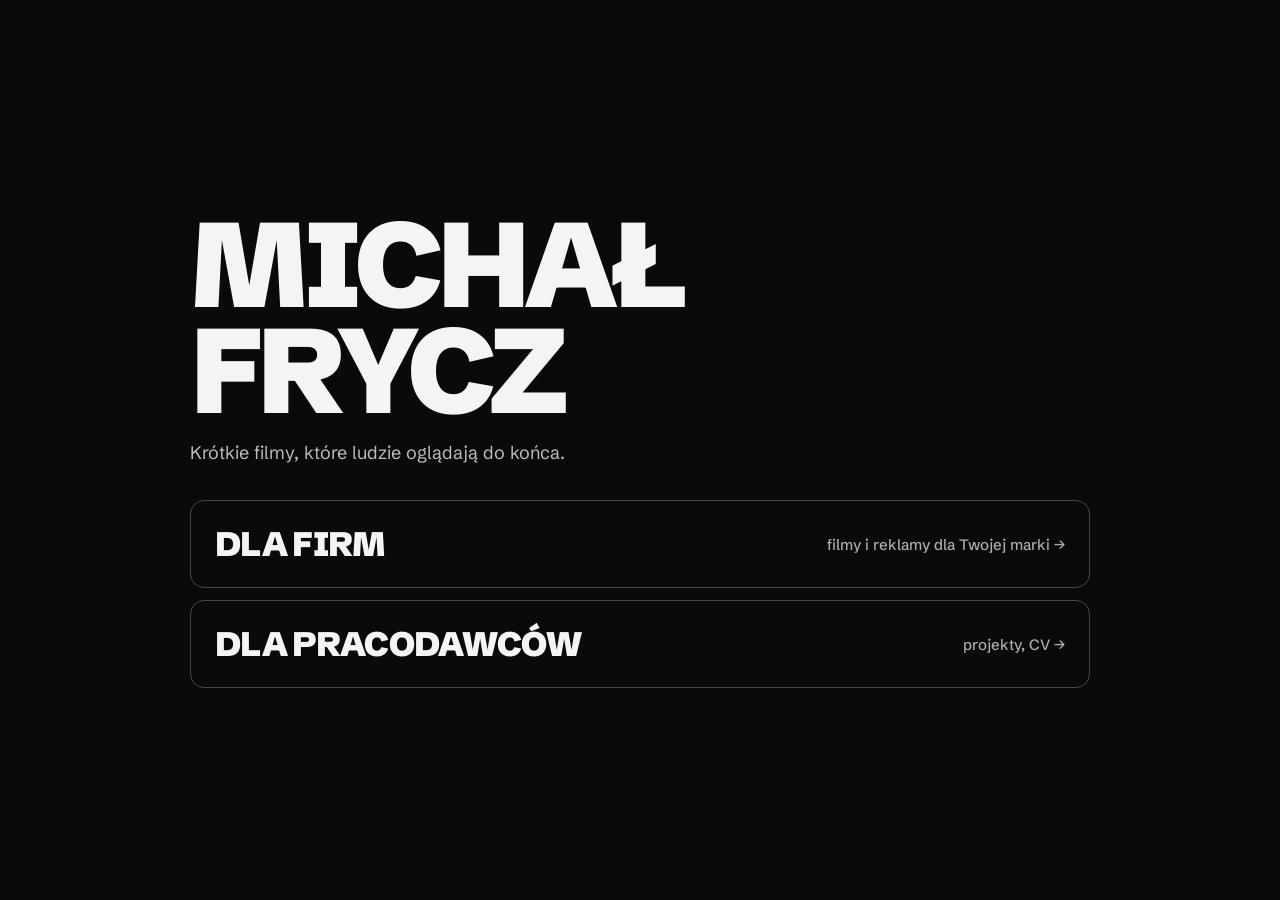
==== index.html @ d971e0fc "Portfolio Michała Frycza – pierwsza publikacja Co-Authored-By: Claude Opus 5.5 <noreply@anthropic.co" ====
<!doctype html><html lang="pl"><head><meta charset="utf-8">
<meta name="robots" content="noindex, nofollow"><meta name="viewport" content="width=device-width, initial-scale=1">
<title>Michał Frycz – portfolio</title>
<link href="https://fonts.googleapis.com/css2?family=Schibsted+Grotesk:wght@500;900&display=swap" rel="stylesheet">
<style>:root{--tlo:#0a0a0a;--txt:#f4f4f2;--szary:#8a8a86}*{box-sizing:border-box;margin:0}html{background:var(--tlo);color:var(--txt);font-family:"Schibsted Grotesk",sans-serif}
body{min-height:100vh;display:grid;place-items:center;padding:24px 16px}main{width:min(900px,100%)}
h1{font:900 clamp(48px,10vw,120px)/.88 "Schibsted Grotesk";letter-spacing:-.045em;text-transform:uppercase}
p{color:#bdbdb8;margin:18px 0 36px;font-size:18px}nav{display:grid;gap:12px}
a{display:flex;justify-content:space-between;align-items:center;border:1px solid rgba(244,244,242,.25);border-radius:14px;padding:22px 24px;color:inherit;text-decoration:none;font:900 clamp(22px,3vw,34px) "Schibsted Grotesk";text-transform:uppercase;letter-spacing:-.02em;transition:background .2s,color .2s}
a:hover,a:focus-visible{background:var(--txt);color:var(--tlo);outline:none}a span{font:500 15px "Schibsted Grotesk";text-transform:none;letter-spacing:0;color:inherit;opacity:.7}</style></head>
<body><main><h1>Michał<br>Frycz</h1><p>Krótkie filmy, które ludzie oglądają do końca.</p>
<nav><a href="firmy/">Dla firm <span>filmy i reklamy dla Twojej marki →</span></a><a href="praca/">Dla pracodawców <span>projekty, CV →</span></a></nav></main></body></html>
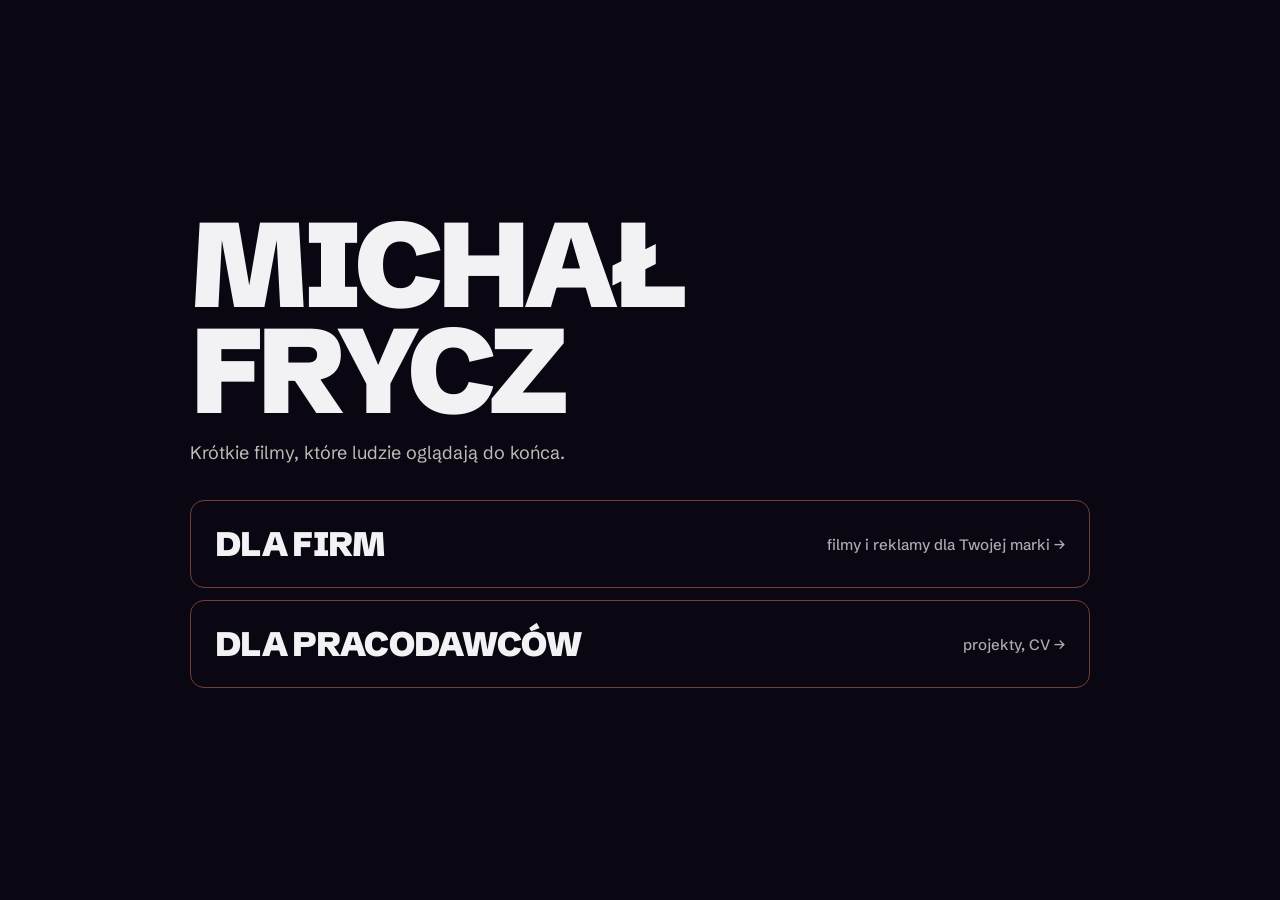
==== commit 4e886fb0: "Aktualizacja portfolio Co-Authored-By: Claude Opus 5.5 <noreply@anthropic.com>" ====
--- a/index.html
+++ b/index.html
@@ -2,11 +2,11 @@
 <meta name="robots" content="noindex, nofollow"><meta name="viewport" content="width=device-width, initial-scale=1">
 <title>Michał Frycz – portfolio</title>
 <link href="https://fonts.googleapis.com/css2?family=Schibsted+Grotesk:wght@500;900&display=swap" rel="stylesheet">
-<style>:root{--tlo:#0a0a0a;--txt:#f4f4f2;--szary:#8a8a86}*{box-sizing:border-box;margin:0}html{background:var(--tlo);color:var(--txt);font-family:"Schibsted Grotesk",sans-serif}
+<style>:root{--tlo:#0b0712;--txt:#f2f1f4;--szary:#91899f}*{box-sizing:border-box;margin:0}html{background:var(--tlo);color:var(--txt);font-family:"Schibsted Grotesk",sans-serif}
 body{min-height:100vh;display:grid;place-items:center;padding:24px 16px}main{width:min(900px,100%)}
 h1{font:900 clamp(48px,10vw,120px)/.88 "Schibsted Grotesk";letter-spacing:-.045em;text-transform:uppercase}
 p{color:#bdbdb8;margin:18px 0 36px;font-size:18px}nav{display:grid;gap:12px}
-a{display:flex;justify-content:space-between;align-items:center;border:1px solid rgba(244,244,242,.25);border-radius:14px;padding:22px 24px;color:inherit;text-decoration:none;font:900 clamp(22px,3vw,34px) "Schibsted Grotesk";text-transform:uppercase;letter-spacing:-.02em;transition:background .2s,color .2s}
-a:hover,a:focus-visible{background:var(--txt);color:var(--tlo);outline:none}a span{font:500 15px "Schibsted Grotesk";text-transform:none;letter-spacing:0;color:inherit;opacity:.7}</style></head>
+a{display:flex;justify-content:space-between;align-items:center;border:1px solid rgba(182,102,68,.6);border-radius:14px;padding:22px 24px;color:inherit;text-decoration:none;font:900 clamp(22px,3vw,34px) "Schibsted Grotesk";text-transform:uppercase;letter-spacing:-.02em;transition:background .2s,color .2s}
+a:hover,a:focus-visible{background:#2b1810;color:#fff;box-shadow:inset 0 0 0 1px #b66644;outline:none}a span{font:500 15px "Schibsted Grotesk";text-transform:none;letter-spacing:0;color:inherit;opacity:.7}</style></head>
 <body><main><h1>Michał<br>Frycz</h1><p>Krótkie filmy, które ludzie oglądają do końca.</p>
 <nav><a href="firmy/">Dla firm <span>filmy i reklamy dla Twojej marki →</span></a><a href="praca/">Dla pracodawców <span>projekty, CV →</span></a></nav></main></body></html>
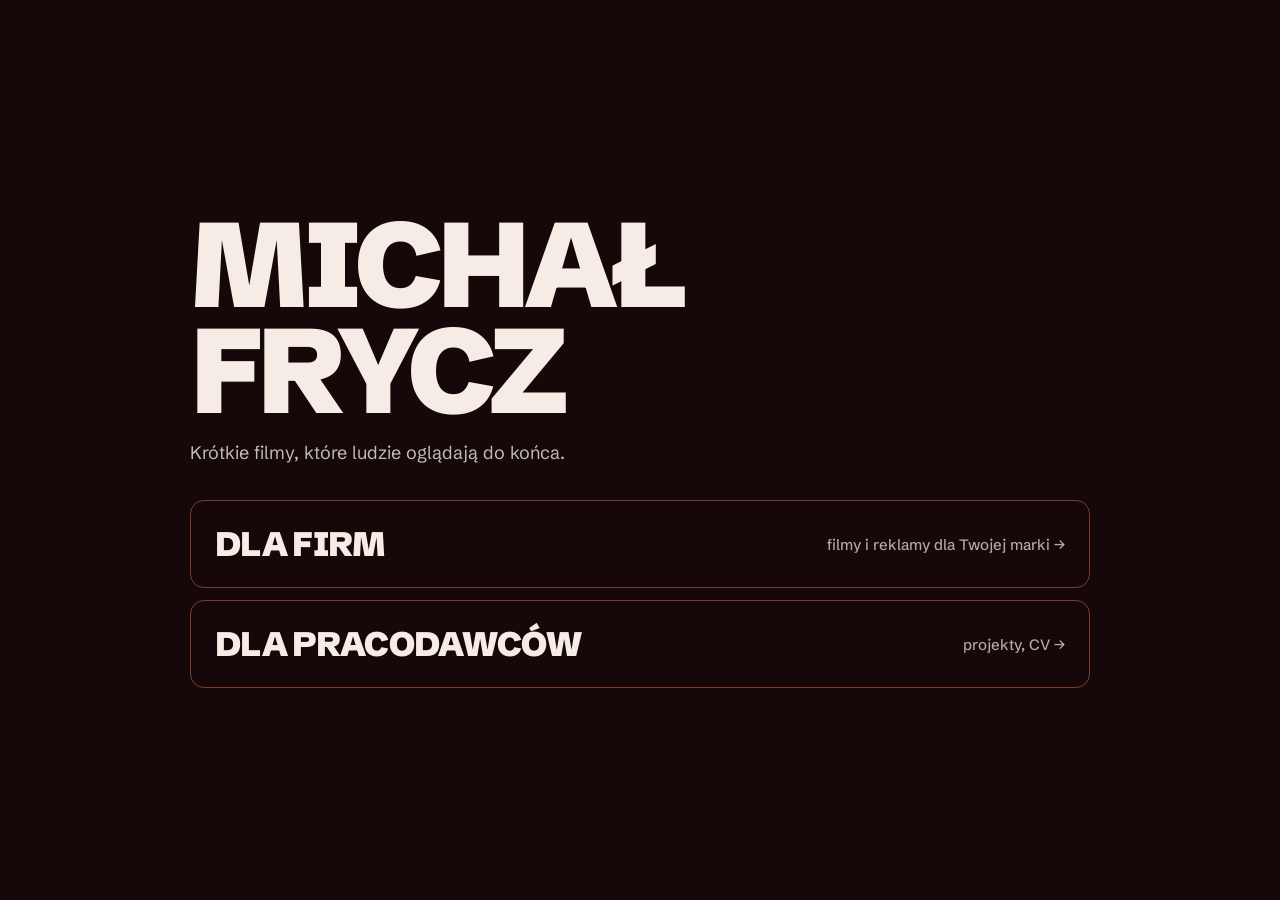
==== commit 6a69712c: "Aktualizacja portfolio Co-Authored-By: Claude Opus 5.5 <noreply@anthropic.com>" ====
--- a/index.html
+++ b/index.html
@@ -2,11 +2,11 @@
 <meta name="robots" content="noindex, nofollow"><meta name="viewport" content="width=device-width, initial-scale=1">
 <title>Michał Frycz – portfolio</title>
 <link href="https://fonts.googleapis.com/css2?family=Schibsted+Grotesk:wght@500;900&display=swap" rel="stylesheet">
-<style>:root{--tlo:#0b0712;--txt:#f2f1f4;--szary:#91899f}*{box-sizing:border-box;margin:0}html{background:var(--tlo);color:var(--txt);font-family:"Schibsted Grotesk",sans-serif}
+<style>:root{--tlo:#160709;--txt:#f6ece6;--szary:#a8908a}*{box-sizing:border-box;margin:0}html{background:var(--tlo);color:var(--txt);font-family:"Schibsted Grotesk",sans-serif}
 body{min-height:100vh;display:grid;place-items:center;padding:24px 16px}main{width:min(900px,100%)}
 h1{font:900 clamp(48px,10vw,120px)/.88 "Schibsted Grotesk";letter-spacing:-.045em;text-transform:uppercase}
 p{color:#bdbdb8;margin:18px 0 36px;font-size:18px}nav{display:grid;gap:12px}
 a{display:flex;justify-content:space-between;align-items:center;border:1px solid rgba(182,102,68,.6);border-radius:14px;padding:22px 24px;color:inherit;text-decoration:none;font:900 clamp(22px,3vw,34px) "Schibsted Grotesk";text-transform:uppercase;letter-spacing:-.02em;transition:background .2s,color .2s}
-a:hover,a:focus-visible{background:#2b1810;color:#fff;box-shadow:inset 0 0 0 1px #b66644;outline:none}a span{font:500 15px "Schibsted Grotesk";text-transform:none;letter-spacing:0;color:inherit;opacity:.7}</style></head>
+a:hover,a:focus-visible{background:#8a1f1a;color:#fff;box-shadow:inset 0 0 0 1px #df8f75;outline:none}a span{font:500 15px "Schibsted Grotesk";text-transform:none;letter-spacing:0;color:inherit;opacity:.7}</style></head>
 <body><main><h1>Michał<br>Frycz</h1><p>Krótkie filmy, które ludzie oglądają do końca.</p>
 <nav><a href="firmy/">Dla firm <span>filmy i reklamy dla Twojej marki →</span></a><a href="praca/">Dla pracodawców <span>projekty, CV →</span></a></nav></main></body></html>
